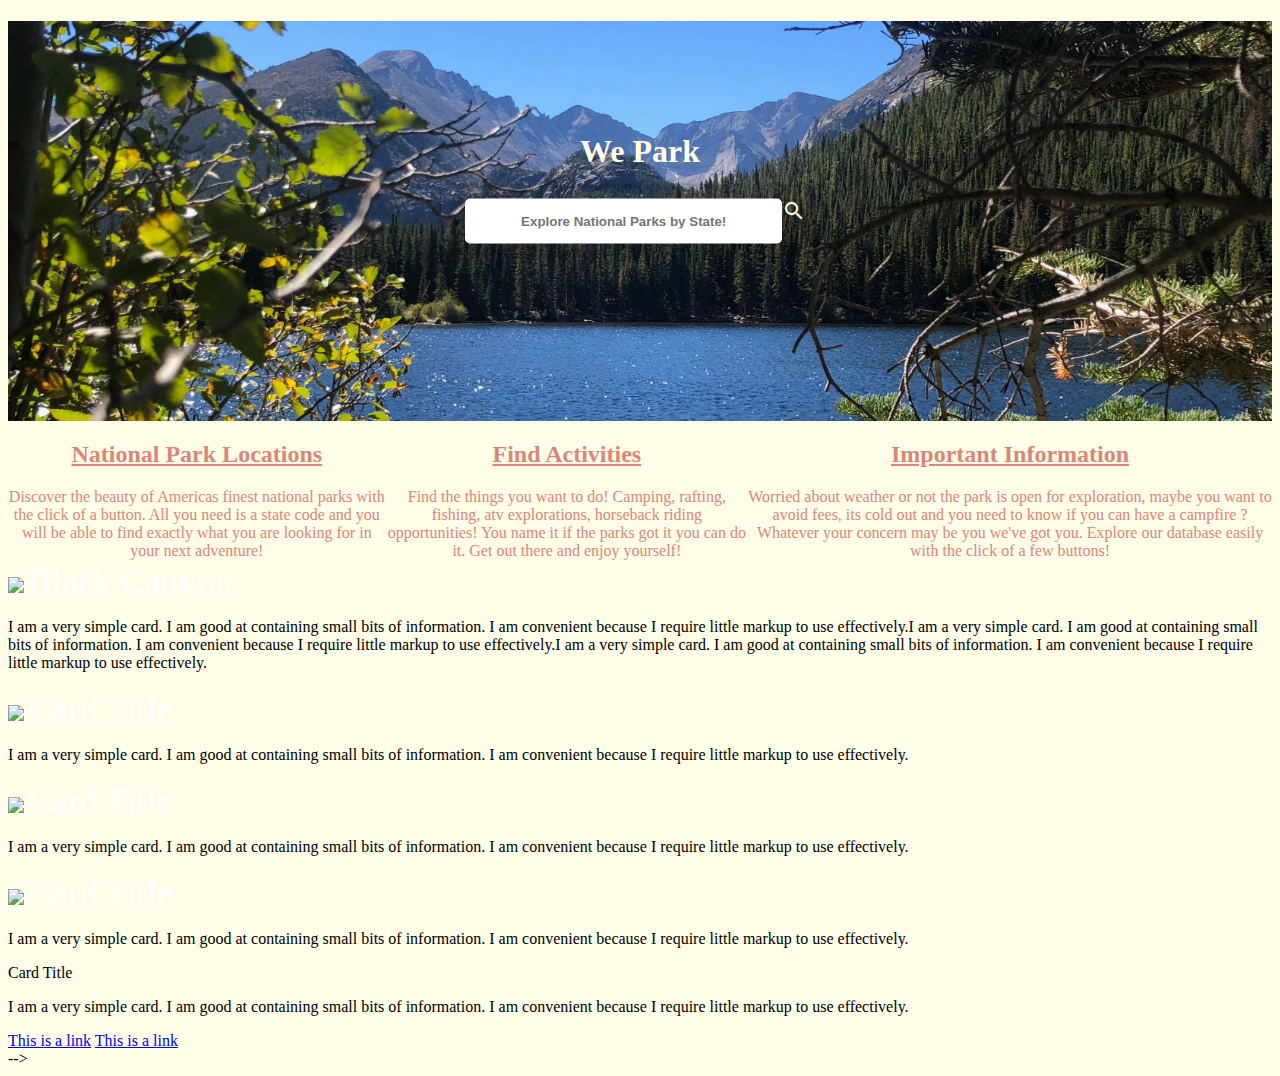
==== index.html @ a0e0b965 "Merge pull request #30 from nikcastle/results" ====
<!DOCTYPE html>
<html lang="en">

<head>
    <meta charset="UTF-8">
    <meta name="viewport" content="width=device-width, initial-scale=1.0">
    <link rel="stylesheet" href="https://cdnjs.cloudflare.com/ajax/libs/materialize/1.0.0/css/materialize.css"
        integrity="sha512-t38vG/f94E72wz6pCsuuhcOPJlHKwPy+PY+n1+tJFzdte3hsIgYE7iEpgg/StngunGszVMrRfvwZinrza0vMTA=="
        crossorigin="anonymous" />
    <script src="https://cdnjs.cloudflare.com/ajax/libs/materialize/1.0.0/js/materialize.js"
        integrity="sha512-m2PhLxj2N91eYrIGU2cmIu2d0SkaE4A14bCjVb9zykvp6WtsdriFCiXQ/8Hdj0kssUB/Nz0dMBcoLsJkSCto0Q=="
        crossorigin="anonymous"></script>
    <link href="https://fonts.googleapis.com/icon?family=Material+Icons" rel="stylesheet">
    <link rel="stylesheet" href="style.css">
    <title>Adventure App</title>

</head>



<body>

    <!-- JUMBOTRON -->
    <div class="row">
        <div class="column s12">
            <div class="mainImage">
                <h1>We Park</h1>

                <div class="wrapper-1">

                    <input class="input" type="text" placeholder="Explore National Parks by State!" id="user-input">
                    <div class="searchbtn">
                        <i class="material-icons" id="add-park">search</i>
                    </div>
                    <button id="goBack">Go Back</button>
                </div>
            </div>
        </div>
    </div>

    <!-- APP Info -->

    <div class="row">
        <div class="cards">
            <div id="appInfo" class="row">
                <div class="cards">
                    <div class="col s4">
                        <div id="site-objectives">
                            <h2>National Park Locations</h2>
                            <span class="utilityDescription">Discover the beauty of Americas finest national parks
                                with the
                                click of a button. All you need is a state code and you will be able to find exactly
                                what
                                you
                                are looking for in your next adventure!
                            </span>
                        </div>

                    </div>
                    <div class="col s4">
                        <div id="site-objectives">
                            <h2>Find Activities</h2>
                            <span class="utilityDescription">Find the things you want to do! Camping, rafting,
                                fishing, atv
                                explorations, horseback riding opportunities! You name it if the parks got it you
                                can do it.
                                Get
                                out there and enjoy yourself!
                            </span>
                        </div>

                    </div>
                    <div class="col s4">
                        <div id="site-objectives">
                            <h2>Important Information</h2>
                            <span class="utilityDescription">Worried about weather or not the park is open for
                                exploration,
                                maybe you want to avoid fees, its cold out and you need to know if you can have a
                                campfire ?
                                Whatever your concern may be you we've got you. Explore our database easily with the
                                click
                                of a
                                few buttons!
                            </span>
                        </div>

                    </div>


                </div>
            </div>

        </div>
    </div>
    <div class="flex-container">
        <div class="row">
            <div class="col s6 m6">
                <div class="card large" id="parkSearchResults">
                    <div class="card-image">
                        <img id="parkImage"
                            src="https://www.nps.gov/common/uploads/structured_data/3C8166E8-1DD8-B71B-0BDEB9A4EEEED807.jpg">
                        <span class="card-title" id="parkName">Black Canyon</span>
                    </div>
                    <div class="card-content" id="parkDescription">
                        <p>I am a very simple card. I am good at containing small bits of information.
                            I am convenient because I require little markup to use effectively.I am a very
                            simple
                            card.
                            I am good at containing small bits of information.
                            I am convenient because I require little markup to use effectively.I am a very
                            simple
                            card.
                            I am good at containing small bits of information.
                            I am convenient because I require little markup to use effectively.</p>
                    </div>
                </div>
            </div>

            <div class="col s6 m6">
                <div class="card large" id="parkSearchResults">
                    <div class="card-image responsive-img parkImage">
                        <img
                            src="https://www.nps.gov/common/uploads/structured_data/3C840D48-1DD8-B71B-0B7CD1781BEC0D0D.png">
                        <span class="card-title" id="parkName">Card Title</span>
                    </div>
                    <div class="card-content" id="parkDescription">
                        <p>I am a very simple card. I am good at containing small bits of information.
                            I am convenient because I require little markup to use effectively.</p>
                    </div>
                </div>
            </div>

            <div class="col s6 m6">
                <div class="card large" id="parkSearchResults">
                    <div class="card-image responsive-img parkImage">
                        <img
                            src="https://www.nps.gov/common/uploads/structured_data/3C79850F-1DD8-B71B-0BC4A88BA85DE6B0.jpg">
                        <span class="card-title" id="parkName">Card Title</span>
                    </div>
                    <div class="card-content">
                        <p>I am a very simple card. I am good at containing small bits of information.
                            I am convenient because I require little markup to use effectively.</p>
                    </div>
                </div>
            </div>

            <div class="col s6 m6">
                <div class="card large" id="parkSearchResults">
                    <div class="card-image responsive-img parkImage">
                        <img
                            src="https://www.nps.gov/common/uploads/structured_data/3C799BEA-1DD8-B71B-0B8422C716BCACED.jpg">
                        <span class="card-title" id="parkName">Card Title</span>
                    </div>
                    <div class="card-content">
                        <p>I am a very simple card. I am good at containing small bits of information.
                            I am convenient because I require little markup to use effectively.</p>
                    </div>
                </div>
            </div>
        </div>
    </div>
    <div class="row">
        <div class="col s12">
            <div class="card blue-grey darken-1">
                <div class="card-content white-text">
                    <span class="card-title">Card Title</span>
                    <p>I am a very simple card. I am good at containing small bits of information.
                        I am convenient because I require little markup to use effectively.</p>
                </div>
                <div class="card-action">
                    <a href="#">This is a link</a>
                    <a href="#">This is a link</a>
                </div>
            </div>
        </div>
    </div>







    <!-- SEARCH RESULTS DYNAMICALLY WRITTEN IN -->
    <div class="flex-container">
        <div class="row" id="parkList">

        </div>
    </div>

    <!-- INFORMATION FOR INDIVIDUAL PARKS -->
    <div id="parkInfo" class="col s12 m7">



    </div>




    <!-- this is bootstrap code. do we need this??? -->
    <script src="https://code.jquery.com/jquery-3.5.1.slim.min.js"
        integrity="sha384-DfXdz2htPH0lsSSs5nCTpuj/zy4C+OGpamoFVy38MVBnE+IbbVYUew+OrCXaRkfj" crossorigin="anonymous">
        </script>
    <script src="https://cdn.jsdelivr.net/npm/popper.js@1.16.0/dist/umd/popper.min.js"
        integrity="sha384-Q6E9RHvbIyZFJoft+2mJbHaEWldlvI9IOYy5n3zV9zzTtmI3UksdQRVvoxMfooAo" crossorigin="anonymous">
        </script>
    <script src="https://stackpath.bootstrapcdn.com/bootstrap/4.5.0/js/bootstrap.min.js"
        integrity="sha384-OgVRvuATP1z7JjHLkuOU7Xw704+h835Lr+6QL9UvYjZE3Ipu6Tp75j7Bh/kR0JKI" crossorigin="anonymous">
        </script>
    <script src="https://cdnjs.cloudflare.com/ajax/libs/jquery/3.2.1/jquery.min.js"></script>
    <script src="https://cdnjs.cloudflare.com/ajax/libs/moment.js/2.24.0/moment.min.js"></script> -->
    <script src="script.js"></script>



</body>



</html>
---- style.css ----
body { background-color: rgb(255, 253, 231);
    }

.cards { 
    
    display: flex;
    justify-content: center;
    flex-grow: 1;
}

.days {
    margin-right: 1.5rem;
    height: 300px;
}

.days img {
    height: 90px;
}

h1 {
    
    top: 0;
    width: 100%;
    height: 65%;
    display: flex;
    align-items: center;
    justify-content: center;
    color: rgb(255, 253, 231);
    
    }

h2 {
    color: rgb(208, 106, 94);
    text-align: center;
    text-decoration: underline;
}
h4 {
    text-align: center;
}
.imgOfPark {
    height: 200px;
}

.mainImage {
    background-image: url(assets/IMG_1587.jpeg);
    height: 400px;
    vertical-align: middle;
    background-repeat: no-repeat;
    background-position: 50% 50%;
    background-size: 100%;
    background-color: transparent;
    background-size: cover;
    position: relative;
}

.nav-wrapper {
    background-color: rgb(208, 106, 94);
    text-align: center;
}
.park-info{
    text-align: center;
}


#parkSearchResults {
    background: none;
    border: none;
}
#parkDescription {
    font-size: 16px;
    

}
#parkName {
    color: white;
    font-size: 36px;
    
}

#parkList{
    
    vertical-align: middle;
    background-repeat: no-repeat;
    background-position: 50% 50%;
    background-size: 100%;
    background-color: transparent;
    background-size: cover;
}
.placeholder {
    text-align: center;
    color: rgb(255, 253, 231);
}
.searchbtn {
    color: rgb(255, 253, 231);
    width: 10%;
    border-radius: 5px;
    position: relative;
    cursor: pointer;

}
.searchbtn material-icons {
    position: absolute;
    top: 50%;
    left: 50%;
    transform: translate(-50%,-50%);
    
}



#site-objectives {
    
    border-radius: 3px;
    opacity: .8;
    text-align: center;
    

}
.utilityDescription {
    color: rgb(208, 106, 94);
}
    

.wrapper-1 {
    position: absolute;
    top: 50%;
    left: 50%;
    transform: translate(-50%,-50%);
    background: rgba(0, 0, 0, 0.1);
    max-width: 350px;
    width: 100%;
    padding: 15px;
    border-radius: 5px;
    display: flex;
    justify-content: space-between;
}
.wrapper-1 .input {
    width: 85%;
    padding: 15px 20px; 
    border: none;
    font-weight: bold;
    /* height: 0; */
    border-radius: 5px;
    color:rgb(255, 253, 231);
    text-align: center;
    
    
}
/* start of styling for page after park has been selected */
#columns {
  column-count: 3;
  column-gap: 20px;
}

h5 {
    text-align: center;
    font-size: 56px;
    color: rgb(208, 106, 94);
    
}


    
    
    

#selectedDirections, #selectedFees, #selectedCampgrounds, #selectedAlerts, #selectedActivities {
   text-align: center;
}
.selectedTitle {
    font-size: 32px;
    text-decoration: underline;
    color: rgb(208, 106, 94) ;
    align-content: center;
}
li {
    color:rgb(208, 106, 94);
    list-style-type: disc;
    list-style-position: inside;
}
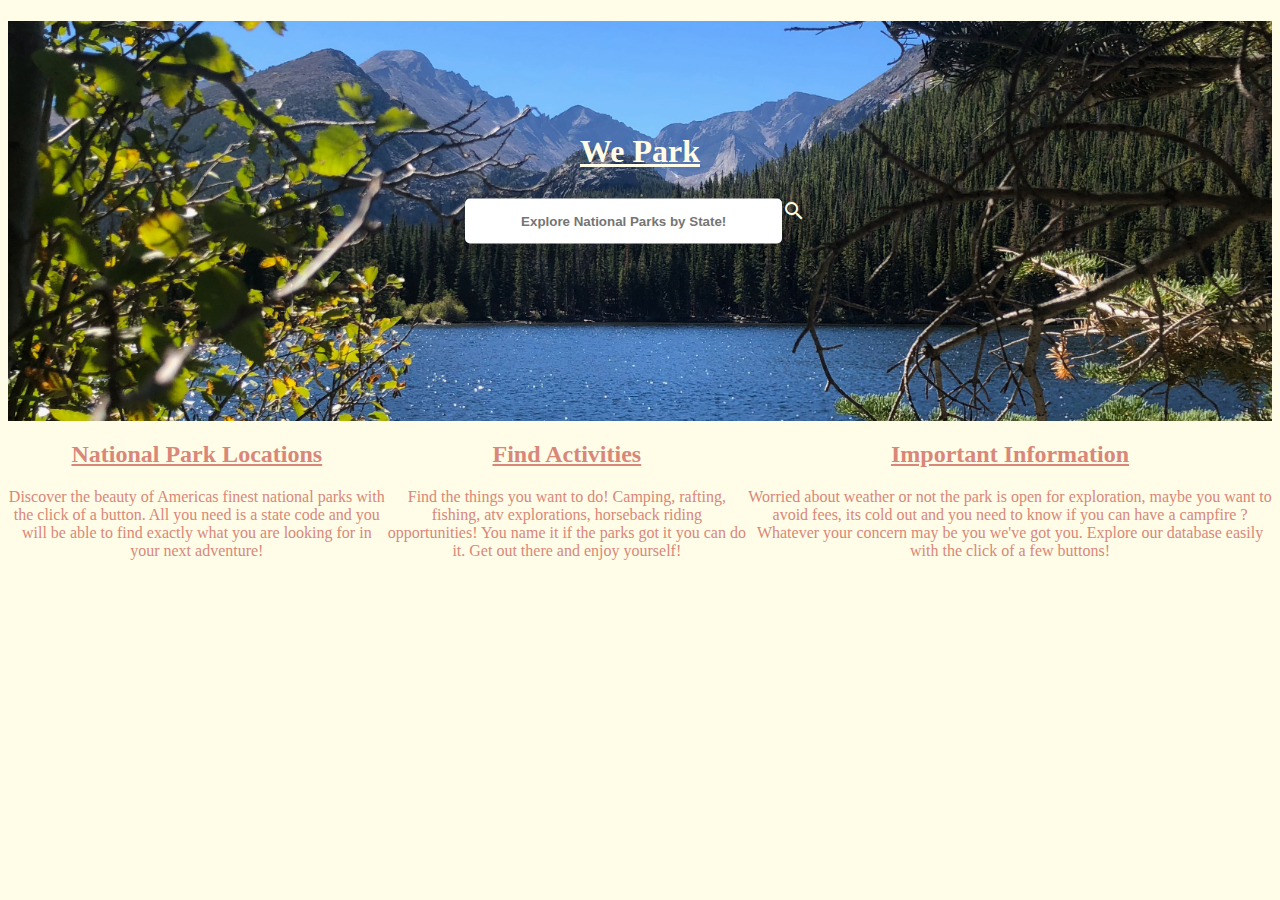
==== commit 436f2c00: "Merge pull request #32 from nikcastle/campground-create" ====
--- a/index.html
+++ b/index.html
@@ -10,6 +10,12 @@
     <script src="https://cdnjs.cloudflare.com/ajax/libs/materialize/1.0.0/js/materialize.js"
         integrity="sha512-m2PhLxj2N91eYrIGU2cmIu2d0SkaE4A14bCjVb9zykvp6WtsdriFCiXQ/8Hdj0kssUB/Nz0dMBcoLsJkSCto0Q=="
         crossorigin="anonymous"></script>
+    <!-- jquery ui -->
+    <link rel="stylesheet" href="assets/jqueryUI/jquery-ui-1.12.1/jquery-ui.css">
+    <script src="assets/jqueryUI/jquery-ui-1.12.1/external/jquery/jquery.js"></script>
+
+    <script src="assets/jqueryUI/jquery-ui-1.12.1/jquery-ui.js"></script>
+
     <link href="https://fonts.googleapis.com/icon?family=Material+Icons" rel="stylesheet">
     <link rel="stylesheet" href="style.css">
     <title>Adventure App</title>
@@ -24,7 +30,9 @@
     <div class="row">
         <div class="column s12">
             <div class="mainImage">
-                <h1>We Park</h1>
+                <h1>
+                    <a href="index.html">We Park</a>
+                </h1>
 
                 <div class="wrapper-1">
 
@@ -92,94 +100,19 @@
 
         </div>
     </div>
-    <div class="flex-container">
-        <div class="row">
-            <div class="col s6 m6">
-                <div class="card large" id="parkSearchResults">
-                    <div class="card-image">
-                        <img id="parkImage"
-                            src="https://www.nps.gov/common/uploads/structured_data/3C8166E8-1DD8-B71B-0BDEB9A4EEEED807.jpg">
-                        <span class="card-title" id="parkName">Black Canyon</span>
-                    </div>
-                    <div class="card-content" id="parkDescription">
-                        <p>I am a very simple card. I am good at containing small bits of information.
-                            I am convenient because I require little markup to use effectively.I am a very
-                            simple
-                            card.
-                            I am good at containing small bits of information.
-                            I am convenient because I require little markup to use effectively.I am a very
-                            simple
-                            card.
-                            I am good at containing small bits of information.
-                            I am convenient because I require little markup to use effectively.</p>
-                    </div>
-                </div>
-            </div>
-
-            <div class="col s6 m6">
-                <div class="card large" id="parkSearchResults">
-                    <div class="card-image responsive-img parkImage">
-                        <img
-                            src="https://www.nps.gov/common/uploads/structured_data/3C840D48-1DD8-B71B-0B7CD1781BEC0D0D.png">
-                        <span class="card-title" id="parkName">Card Title</span>
-                    </div>
-                    <div class="card-content" id="parkDescription">
-                        <p>I am a very simple card. I am good at containing small bits of information.
-                            I am convenient because I require little markup to use effectively.</p>
-                    </div>
-                </div>
-            </div>
-
-            <div class="col s6 m6">
-                <div class="card large" id="parkSearchResults">
-                    <div class="card-image responsive-img parkImage">
-                        <img
-                            src="https://www.nps.gov/common/uploads/structured_data/3C79850F-1DD8-B71B-0BC4A88BA85DE6B0.jpg">
-                        <span class="card-title" id="parkName">Card Title</span>
-                    </div>
-                    <div class="card-content">
-                        <p>I am a very simple card. I am good at containing small bits of information.
-                            I am convenient because I require little markup to use effectively.</p>
-                    </div>
-                </div>
-            </div>
-
-            <div class="col s6 m6">
-                <div class="card large" id="parkSearchResults">
-                    <div class="card-image responsive-img parkImage">
-                        <img
-                            src="https://www.nps.gov/common/uploads/structured_data/3C799BEA-1DD8-B71B-0B8422C716BCACED.jpg">
-                        <span class="card-title" id="parkName">Card Title</span>
-                    </div>
-                    <div class="card-content">
-                        <p>I am a very simple card. I am good at containing small bits of information.
-                            I am convenient because I require little markup to use effectively.</p>
-                    </div>
-                </div>
-            </div>
-        </div>
-    </div>
-    <div class="row">
-        <div class="col s12">
-            <div class="card blue-grey darken-1">
-                <div class="card-content white-text">
-                    <span class="card-title">Card Title</span>
-                    <p>I am a very simple card. I am good at containing small bits of information.
-                        I am convenient because I require little markup to use effectively.</p>
-                </div>
-                <div class="card-action">
-                    <a href="#">This is a link</a>
-                    <a href="#">This is a link</a>
-                </div>
-            </div>
-        </div>
-    </div>
-
-
-
-
-
-
+
+
+
+
+
+
+
+
+
+    <div id="progressbar" class="row center-align">
+        <h6>FINDING YOUR NEXT ADVENTURE...</h6>
+        <img id="progressGIF" src="https://media.giphy.com/media/2Pw5O3ErlXtJe/giphy.gif" />
+    </div>
 
     <!-- SEARCH RESULTS DYNAMICALLY WRITTEN IN -->
     <div class="flex-container">
@@ -189,17 +122,78 @@
     </div>
 
     <!-- INFORMATION FOR INDIVIDUAL PARKS -->
-    <div id="parkInfo" class="col s12 m7">
-
-
-
-    </div>
-
-
-
+
+    <div class="row" id="parkInfo">
+
+        <div id="selectedPark">
+            <h5 id="fullName"></h5>
+        </div>
+
+        <div class="row">
+            <div class="col s12">
+                <div class="card-content">
+                    <div id="selectedActivities">
+                        <span class="selectedTitle">Park Activities</span>
+                        <ol id="columns">
+                            
+                        </ol>
+                    </div>
+                </div>
+            </div>
+        </div>
+
+        <div class="row">
+            <div class="col s12 m6">
+                <div class="card-content">
+                    <div id="selectedDirections">
+                        <span class="selectedTitle">Directions</span>
+                        <p id="directions"></p>
+                    </div>
+                </div>
+            </div>
+
+            <div class="col s12 m6">
+                <div class="card-content">
+                    <div id="selectedFees">
+                        <span class="selectedTitle">Entrance Fees</span>
+                        <p id="entFeeTitle:"></p>
+                        <p id="entFees"></p>
+                        <p id="entFeeDesc"></p>
+                    </div>
+                </div>
+    
+            </div>
+        </div>
+
+        <div id="campInfo" class="row">
+            <div class="col s12">
+                <div class="card-content">
+                    <div id="selectedCampgrounds">
+                        <span class="selectedTitle">Campgrounds</span>
+                        <div class="campgrounds">
+
+                        </div>
+                    </div>
+                </div>
+            </div>
+        </div>
+
+        <div class="row">
+            <div class="col s12">
+                <div class="card-content">
+                    <div id="selectedAlerts">
+                        <span class="selectedTitle">Park Alerts</span>
+                        
+                    </div>
+                </div>
+            </div>
+        </div>
+    
+
+    </div>
 
     <!-- this is bootstrap code. do we need this??? -->
-    <script src="https://code.jquery.com/jquery-3.5.1.slim.min.js"
+    <!-- <script src="https://code.jquery.com/jquery-3.5.1.slim.min.js"
         integrity="sha384-DfXdz2htPH0lsSSs5nCTpuj/zy4C+OGpamoFVy38MVBnE+IbbVYUew+OrCXaRkfj" crossorigin="anonymous">
         </script>
     <script src="https://cdn.jsdelivr.net/npm/popper.js@1.16.0/dist/umd/popper.min.js"
@@ -207,9 +201,9 @@
         </script>
     <script src="https://stackpath.bootstrapcdn.com/bootstrap/4.5.0/js/bootstrap.min.js"
         integrity="sha384-OgVRvuATP1z7JjHLkuOU7Xw704+h835Lr+6QL9UvYjZE3Ipu6Tp75j7Bh/kR0JKI" crossorigin="anonymous">
-        </script>
+        </script> -->
     <script src="https://cdnjs.cloudflare.com/ajax/libs/jquery/3.2.1/jquery.min.js"></script>
-    <script src="https://cdnjs.cloudflare.com/ajax/libs/moment.js/2.24.0/moment.min.js"></script> -->
+    <script src="https://cdnjs.cloudflare.com/ajax/libs/moment.js/2.24.0/moment.min.js"></script>
     <script src="script.js"></script>
 
 
--- a/style.css
+++ b/style.css
@@ -27,6 +27,10 @@
     justify-content: center;
     color: rgb(255, 253, 231);
     
+    }
+
+    h1 a {
+        color: rgb(255, 253, 231);
     }
 
 h2 {
@@ -62,7 +66,7 @@
 }
 
 
-#parkSearchResults {
+#parkList {
     background: none;
     border: none;
 }
@@ -185,7 +189,11 @@
 
 
 
-
+#progressGIF {
+    height: 300px;
+    display: flex;
+    align-content: center;
+}
 
 
 
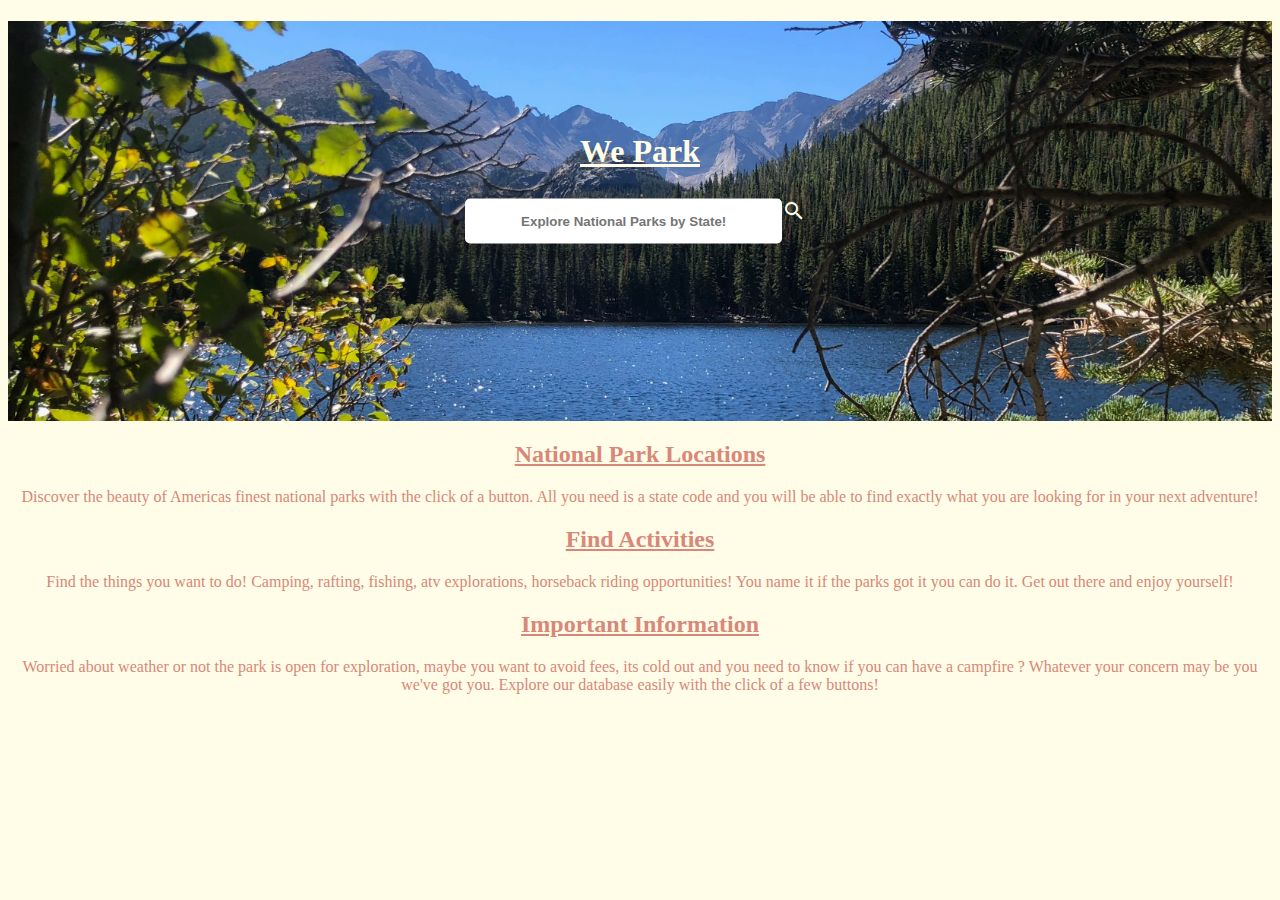
==== commit c0b7eb71: "making appInfo div responsive" ====
--- a/index.html
+++ b/index.html
@@ -10,11 +10,17 @@
     <script src="https://cdnjs.cloudflare.com/ajax/libs/materialize/1.0.0/js/materialize.js"
         integrity="sha512-m2PhLxj2N91eYrIGU2cmIu2d0SkaE4A14bCjVb9zykvp6WtsdriFCiXQ/8Hdj0kssUB/Nz0dMBcoLsJkSCto0Q=="
         crossorigin="anonymous"></script>
-    <!-- jquery ui -->
-    <link rel="stylesheet" href="assets/jqueryUI/jquery-ui-1.12.1/jquery-ui.css">
-    <script src="assets/jqueryUI/jquery-ui-1.12.1/external/jquery/jquery.js"></script>
-
-    <script src="assets/jqueryUI/jquery-ui-1.12.1/jquery-ui.js"></script>
+
+    <script src="https://ajax.googleapis.com/ajax/libs/jquery/2.1.3/jquery.min.js"></script>
+
+    <script src="https://cdnjs.cloudflare.com/ajax/libs/jquery/3.2.1/jquery.min.js"></script>
+    <script src="https://code.jquery.com/ui/1.12.1/jquery-ui.min.js"
+        integrity="sha256-VazP97ZCwtekAsvgPBSUwPFKdrwD3unUfSGVYrahUqU=" crossorigin="anonymous"></script>
+
+    <link rel="stylesheet" href="https://ajax.googleapis.com/ajax/libs/jqueryui/1.12.1/themes/smoothness/jquery-ui.css">
+
+    <script src="https://ajax.googleapis.com/ajax/libs/jqueryui/1.12.1/jquery-ui.min.js"></script>
+
 
     <link href="https://fonts.googleapis.com/icon?family=Material+Icons" rel="stylesheet">
     <link rel="stylesheet" href="style.css">
@@ -47,72 +53,73 @@
     </div>
 
     <!-- APP Info -->
-
-    <div class="row">
-        <div class="cards">
-            <div id="appInfo" class="row">
-                <div class="cards">
-                    <div class="col s4">
-                        <div id="site-objectives">
-                            <h2>National Park Locations</h2>
-                            <span class="utilityDescription">Discover the beauty of Americas finest national parks
-                                with the
-                                click of a button. All you need is a state code and you will be able to find exactly
-                                what
-                                you
-                                are looking for in your next adventure!
-                            </span>
-                        </div>
-
-                    </div>
-                    <div class="col s4">
-                        <div id="site-objectives">
-                            <h2>Find Activities</h2>
-                            <span class="utilityDescription">Find the things you want to do! Camping, rafting,
-                                fishing, atv
-                                explorations, horseback riding opportunities! You name it if the parks got it you
-                                can do it.
-                                Get
-                                out there and enjoy yourself!
-                            </span>
-                        </div>
-
-                    </div>
-                    <div class="col s4">
-                        <div id="site-objectives">
-                            <h2>Important Information</h2>
-                            <span class="utilityDescription">Worried about weather or not the park is open for
-                                exploration,
-                                maybe you want to avoid fees, its cold out and you need to know if you can have a
-                                campfire ?
-                                Whatever your concern may be you we've got you. Explore our database easily with the
-                                click
-                                of a
-                                few buttons!
-                            </span>
-                        </div>
-
-                    </div>
-
-
-                </div>
-            </div>
-
-        </div>
-    </div>
-
-
-
-
-
-
-
-
-
-    <div id="progressbar" class="row center-align">
-        <h6>FINDING YOUR NEXT ADVENTURE...</h6>
-        <img id="progressGIF" src="https://media.giphy.com/media/2Pw5O3ErlXtJe/giphy.gif" />
-    </div>
+    <div class="row" id="appInfo">
+
+
+        <div class="col s12 m4">
+            <div class="card-content">
+                <div id="site-objectives">
+                    <h2>National Park Locations</h2>
+                    <span class="utilityDescription">Discover the beauty of Americas finest national parks
+                        with the
+                        click of a button. All you need is a state code and you will be able to find exactly
+                        what
+                        you
+                        are looking for in your next adventure!
+                    </span>
+                </div>
+            </div>
+        </div>
+
+
+        <div class="col s12 m4">
+            <div class="card-content">
+                <div id="site-objectives">
+                    <h2>Find Activities</h2>
+                    <span class="utilityDescription">Find the things you want to do! Camping, rafting,
+                        fishing, atv
+                        explorations, horseback riding opportunities! You name it if the parks got it you
+                        can do it.
+                        Get
+                        out there and enjoy yourself!
+                    </span>
+                </div>
+            </div>
+        </div>
+
+        <div class="col s12 m4">
+            <div class="card-content">
+                <div id="site-objectives">
+                    <h2>Important Information</h2>
+                    <span class="utilityDescription">Worried about weather or not the park is open for
+                        exploration,
+                        maybe you want to avoid fees, its cold out and you need to know if you can have a
+                        campfire ?
+                        Whatever your concern may be you we've got you. Explore our database easily with the
+                        click
+                        of a
+                        few buttons!
+                    </span>
+                </div>
+            </div>
+        </div>
+
+    </div>
+    </div>
+
+
+    <div id="progressbar" class="container">
+        <div class="row">
+            <h6 class="col s12 center-align ">FINDING YOUR NEXT ADVENTURE...</h6>
+        </div>
+        <div class="row">
+            <div class="col s12 m6 offset-m3 ">
+                <img id="progressGIF" class="responsive-img"
+                    src="https://media.giphy.com/media/2Pw5O3ErlXtJe/giphy.gif" />
+            </div>
+        </div>
+    </div>
+
 
     <!-- SEARCH RESULTS DYNAMICALLY WRITTEN IN -->
     <div class="flex-container">
@@ -135,7 +142,7 @@
                     <div id="selectedActivities">
                         <span class="selectedTitle">Park Activities</span>
                         <ol id="columns">
-                            
+
                         </ol>
                     </div>
                 </div>
@@ -143,7 +150,7 @@
         </div>
 
         <div class="row">
-            <div class="col s12 m6">
+            <div class="col s12">
                 <div class="card-content">
                     <div id="selectedDirections">
                         <span class="selectedTitle">Directions</span>
@@ -151,18 +158,6 @@
                     </div>
                 </div>
             </div>
-
-            <div class="col s12 m6">
-                <div class="card-content">
-                    <div id="selectedFees">
-                        <span class="selectedTitle">Entrance Fees</span>
-                        <p id="entFeeTitle:"></p>
-                        <p id="entFees"></p>
-                        <p id="entFeeDesc"></p>
-                    </div>
-                </div>
-    
-            </div>
         </div>
 
         <div id="campInfo" class="row">
@@ -170,7 +165,7 @@
                 <div class="card-content">
                     <div id="selectedCampgrounds">
                         <span class="selectedTitle">Campgrounds</span>
-                        <div class="campgrounds">
+                        <div id="campgrounds">
 
                         </div>
                     </div>
@@ -183,13 +178,11 @@
                 <div class="card-content">
                     <div id="selectedAlerts">
                         <span class="selectedTitle">Park Alerts</span>
-                        
-                    </div>
-                </div>
-            </div>
-        </div>
-    
-
+
+                    </div>
+                </div>
+            </div>
+        </div>
     </div>
 
     <!-- this is bootstrap code. do we need this??? -->
@@ -202,7 +195,7 @@
     <script src="https://stackpath.bootstrapcdn.com/bootstrap/4.5.0/js/bootstrap.min.js"
         integrity="sha384-OgVRvuATP1z7JjHLkuOU7Xw704+h835Lr+6QL9UvYjZE3Ipu6Tp75j7Bh/kR0JKI" crossorigin="anonymous">
         </script> -->
-    <script src="https://cdnjs.cloudflare.com/ajax/libs/jquery/3.2.1/jquery.min.js"></script>
+
     <script src="https://cdnjs.cloudflare.com/ajax/libs/moment.js/2.24.0/moment.min.js"></script>
     <script src="script.js"></script>
 
--- a/style.css
+++ b/style.css
@@ -9,13 +9,12 @@
 }
 
 .days {
-    margin-right: 1.5rem;
-    height: 300px;
-}
-
-.days img {
-    height: 90px;
-}
+    
+    height: 350px;
+    margin-right: 20px;
+    
+}
+
 
 h1 {
     
@@ -66,8 +65,8 @@
 }
 
 
-#parkList {
-    background: none;
+#parkList{
+    background: transparent;
     border: none;
 }
 #parkDescription {
@@ -87,7 +86,7 @@
     background-repeat: no-repeat;
     background-position: 50% 50%;
     background-size: 100%;
-    background-color: transparent;
+    background-color: none;
     background-size: cover;
 }
 .placeholder {
@@ -109,7 +108,14 @@
     transform: translate(-50%,-50%);
     
 }
-
+#goBack{
+    position: relative;
+    cursor: pointer;
+    color: rgb(255, 253, 231);
+    width: 20%;
+    border-radius: 5px;
+    background: transparent;
+}
 
 
 #site-objectives {
@@ -157,9 +163,13 @@
 }
 
 h5 {
+    font-weight: bold;
+    font-family: 'Franklin Gothic Medium', 'Arial Narrow', Arial, sans-serif;
+    text-transform: uppercase;
     text-align: center;
     font-size: 56px;
     color: rgb(208, 106, 94);
+    text-decoration: underline;
     
 }
 
@@ -172,31 +182,50 @@
    text-align: center;
 }
 .selectedTitle {
+    text-transform: uppercase;
     font-size: 32px;
-    text-decoration: underline;
+    
     color: rgb(208, 106, 94) ;
     align-content: center;
 }
+
 li {
-    color:rgb(208, 106, 94);
+    color: black;
     list-style-type: disc;
     list-style-position: inside;
 }
 
-    
-
-
-
+#selectedContent {
+    color: black ;
+}
 
 
 #progressGIF {
     height: 300px;
-    display: flex;
-    align-content: center;
-}
-
-
-
+    display: block;
+    margin: 0 auto;
+}
+
+#progressbar {
+    align-items: center;
+}
+
+.days {
+    
+    height: 300px;
+    
+    flex-direction: column;
+    justify-content: space-evenly;
+}
+
+.days img {
+    height: 90px;
+
+}
+
+#selectedAlerts h6 {
+    font-weight: 700;
+}
 
 
 
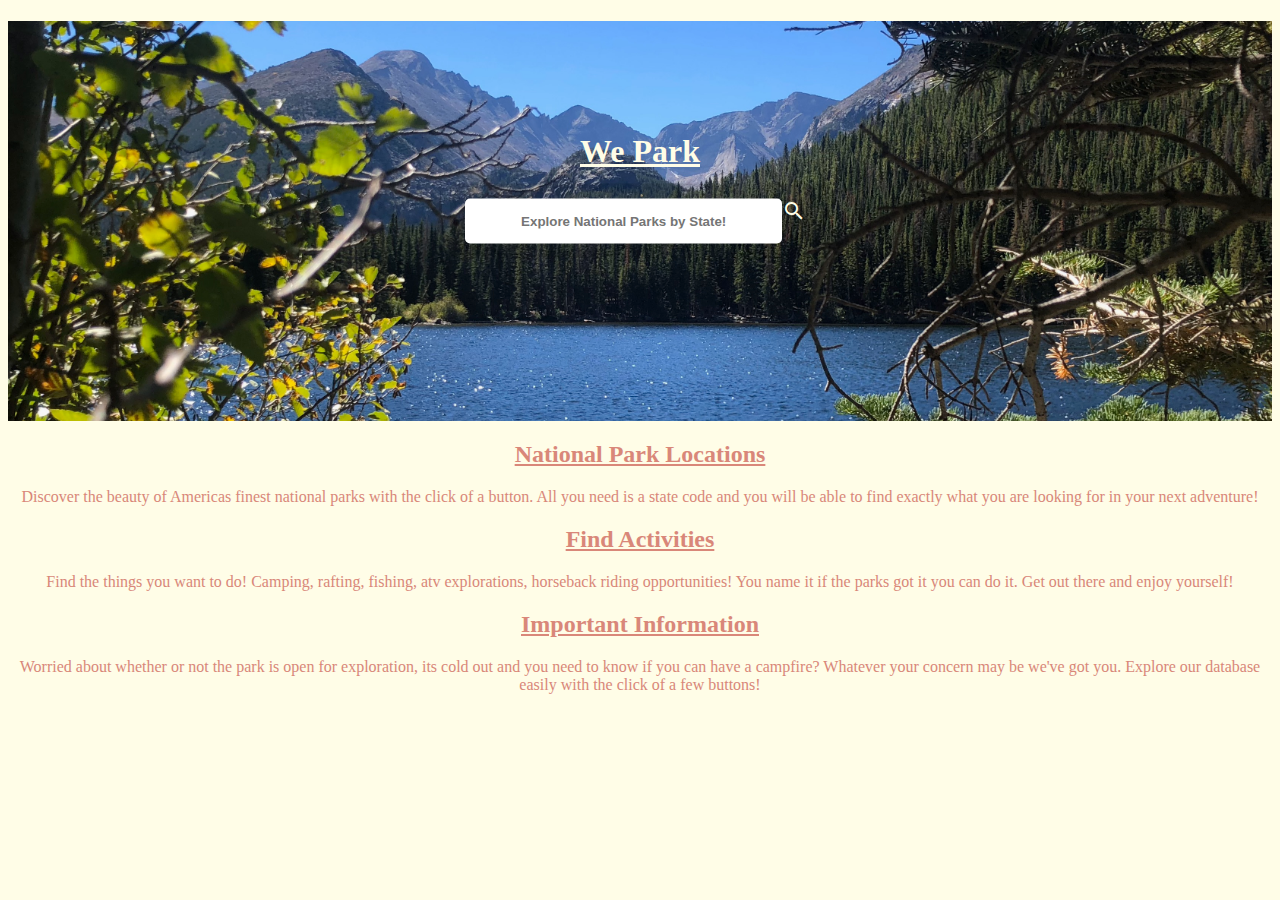
==== commit 3c2ff373: "fixed merge issues" ====
--- a/index.html
+++ b/index.html
@@ -23,7 +23,7 @@
 
 
     <link href="https://fonts.googleapis.com/icon?family=Material+Icons" rel="stylesheet">
-    <link rel="stylesheet" href="style.css">
+    <link rel="stylesheet" href="assets/css/style.css">
     <title>Adventure App</title>
 
 </head>
@@ -60,8 +60,7 @@
             <div class="card-content">
                 <div id="site-objectives">
                     <h2>National Park Locations</h2>
-                    <span class="utilityDescription">Discover the beauty of Americas finest national parks
-                        with the
+                    <span class="utilityDescription">Discover the beauty of Americas finest national parks with the
                         click of a button. All you need is a state code and you will be able to find exactly
                         what
                         you
@@ -91,11 +90,11 @@
             <div class="card-content">
                 <div id="site-objectives">
                     <h2>Important Information</h2>
-                    <span class="utilityDescription">Worried about weather or not the park is open for
+                    <span class="utilityDescription">Worried about whether or not the park is open for
                         exploration,
-                        maybe you want to avoid fees, its cold out and you need to know if you can have a
-                        campfire ?
-                        Whatever your concern may be you we've got you. Explore our database easily with the
+                        its cold out and you need to know if you can have a
+                        campfire?
+                        Whatever your concern may be we've got you. Explore our database easily with the
                         click
                         of a
                         few buttons!
@@ -185,19 +184,11 @@
         </div>
     </div>
 
-    <!-- this is bootstrap code. do we need this??? -->
-    <!-- <script src="https://code.jquery.com/jquery-3.5.1.slim.min.js"
-        integrity="sha384-DfXdz2htPH0lsSSs5nCTpuj/zy4C+OGpamoFVy38MVBnE+IbbVYUew+OrCXaRkfj" crossorigin="anonymous">
-        </script>
-    <script src="https://cdn.jsdelivr.net/npm/popper.js@1.16.0/dist/umd/popper.min.js"
-        integrity="sha384-Q6E9RHvbIyZFJoft+2mJbHaEWldlvI9IOYy5n3zV9zzTtmI3UksdQRVvoxMfooAo" crossorigin="anonymous">
-        </script>
-    <script src="https://stackpath.bootstrapcdn.com/bootstrap/4.5.0/js/bootstrap.min.js"
-        integrity="sha384-OgVRvuATP1z7JjHLkuOU7Xw704+h835Lr+6QL9UvYjZE3Ipu6Tp75j7Bh/kR0JKI" crossorigin="anonymous">
-        </script> -->
+
 
     <script src="https://cdnjs.cloudflare.com/ajax/libs/moment.js/2.24.0/moment.min.js"></script>
-    <script src="script.js"></script>
+
+    <script src="assets/js/script.js"></script>
 
 
 
--- a/assets/css/style.css
+++ b/assets/css/style.css
@@ -0,0 +1,240 @@
+body { background-color: rgb(255, 253, 231);
+    }
+
+.cards { 
+    
+    display: flex;
+    justify-content: center;
+    flex-grow: 1;
+}
+
+.days {
+<<<<<<< HEAD:style.css
+    height: 300px;
+    flex-direction: column;
+    justify-content: space-evenly;
+=======
+    
+    height: 350px;
+    margin-right: 20px;
+    
+>>>>>>> master:assets/css/style.css
+}
+
+
+h1 {
+    
+    top: 0;
+    width: 100%;
+    height: 65%;
+    display: flex;
+    align-items: center;
+    justify-content: center;
+    color: rgb(255, 253, 231);
+    
+    }
+
+    h1 a {
+        color: rgb(255, 253, 231);
+    }
+
+h2 {
+    color: rgb(208, 106, 94);
+    text-align: center;
+    text-decoration: underline;
+}
+h4 {
+    text-align: center;
+}
+.imgOfPark {
+    height: 200px;
+}
+
+.mainImage {
+    background-image: url(../images/IMG_1587.jpeg);
+    height: 400px;
+    vertical-align: middle;
+    background-repeat: no-repeat;
+    background-position: 50% 50%;
+    background-size: 100%;
+    background-color: transparent;
+    background-size: cover;
+    position: relative;
+}
+
+.nav-wrapper {
+    background-color: rgb(208, 106, 94);
+    text-align: center;
+}
+.park-info{
+    text-align: center;
+}
+
+
+#parkList{
+    background: transparent;
+    border: none;
+}
+#parkDescription {
+    font-size: 16px;
+    
+
+}
+#parkName {
+    color: white;
+    font-size: 36px;
+    
+}
+
+#parkList{
+    
+    vertical-align: middle;
+    background-repeat: no-repeat;
+    background-position: 50% 50%;
+    background-size: 100%;
+    background-color: none;
+    background-size: cover;
+}
+.placeholder {
+    text-align: center;
+    color: rgb(255, 253, 231);
+}
+.searchbtn {
+    color: rgb(255, 253, 231);
+    width: 10%;
+    border-radius: 5px;
+    position: relative;
+    cursor: pointer;
+
+}
+.searchbtn material-icons {
+    position: absolute;
+    top: 50%;
+    left: 50%;
+    transform: translate(-50%,-50%);
+    
+}
+#goBack{
+    position: relative;
+    cursor: pointer;
+    color: rgb(255, 253, 231);
+    width: 20%;
+    border-radius: 5px;
+    background: transparent;
+}
+
+
+#site-objectives {
+    
+    border-radius: 3px;
+    opacity: .8;
+    text-align: center;
+    
+
+}
+.utilityDescription {
+    color: rgb(208, 106, 94);
+}
+    
+
+.wrapper-1 {
+    position: absolute;
+    top: 50%;
+    left: 50%;
+    transform: translate(-50%,-50%);
+    background: rgba(0, 0, 0, 0.1);
+    max-width: 350px;
+    width: 100%;
+    padding: 15px;
+    border-radius: 5px;
+    display: flex;
+    justify-content: space-between;
+}
+.wrapper-1 .input {
+    width: 85%;
+    padding: 15px 20px; 
+    border: none;
+    font-weight: bold;
+    /* height: 0; */
+    border-radius: 5px;
+    color:rgb(255, 253, 231);
+    text-align: center;
+    
+    
+}
+/* start of styling for page after park has been selected */
+#columns {
+  column-count: 3;
+  column-gap: 20px;
+}
+
+h5 {
+    font-weight: bold;
+    font-family: 'Franklin Gothic Medium', 'Arial Narrow', Arial, sans-serif;
+    text-transform: uppercase;
+    text-align: center;
+    font-size: 56px;
+    color: rgb(208, 106, 94);
+    text-decoration: underline;
+    
+}
+
+
+    
+    
+    
+
+#selectedDirections, #selectedFees, #selectedCampgrounds, #selectedAlerts, #selectedActivities {
+   text-align: center;
+}
+.selectedTitle {
+    text-transform: uppercase;
+    font-size: 32px;
+    
+    color: rgb(208, 106, 94) ;
+    align-content: center;
+}
+
+li {
+    color: black;
+    list-style-type: disc;
+    list-style-position: inside;
+}
+
+#selectedContent {
+    color: black ;
+}
+
+
+#progressGIF {
+    height: 300px;
+    display: block;
+    margin: 0 auto;
+}
+
+#progressbar {
+    align-items: center;
+}
+
+.days {
+    
+    height: 300px;
+    
+    flex-direction: column;
+    justify-content: space-evenly;
+}
+
+.days img {
+    height: 90px;
+
+}
+
+#selectedAlerts h6 {
+    font-weight: 700;
+}
+
+
+
+
+
+    